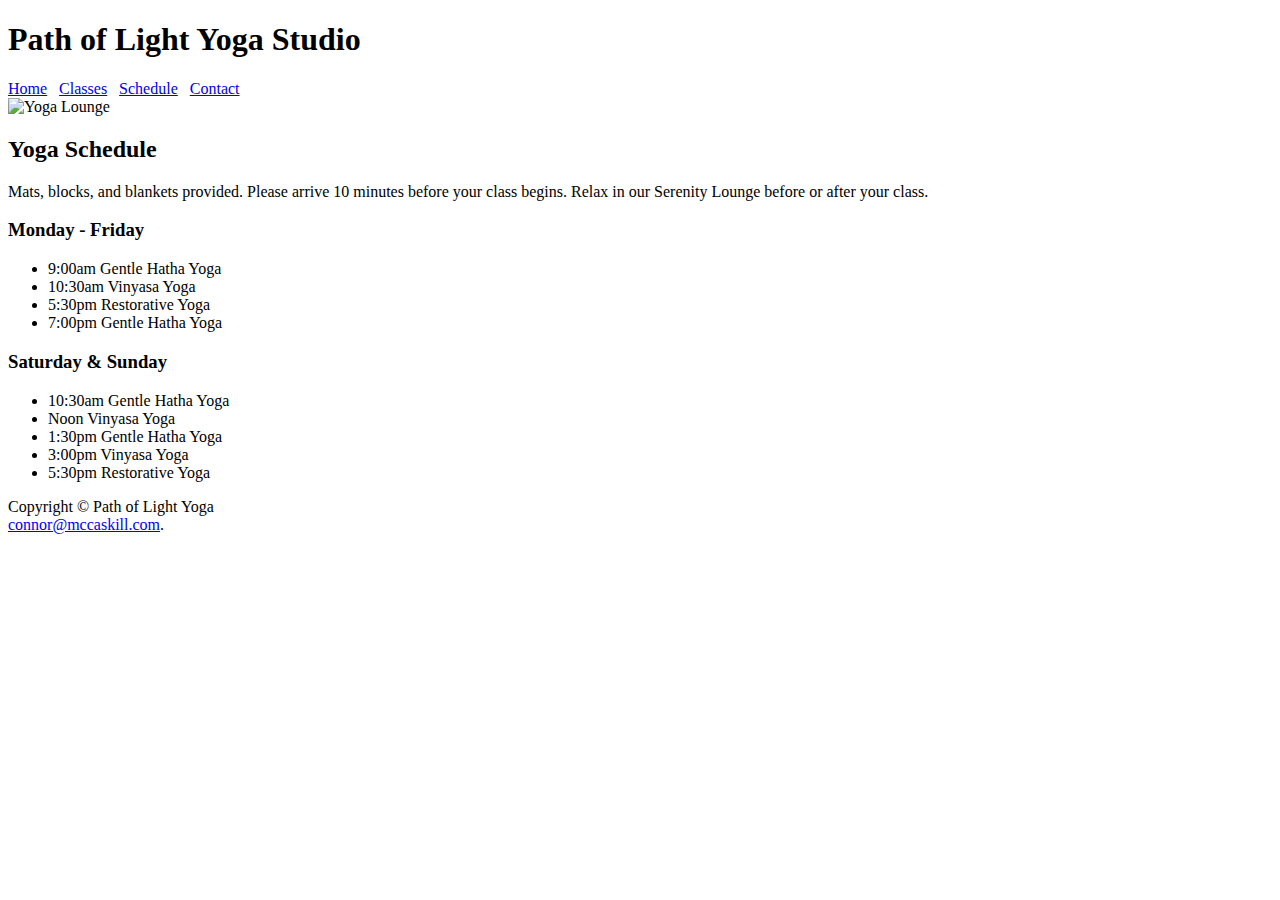
==== career.html @ e64b4f4d "yeahyeahyeah" ====
<!DOCTYPE html>
<html lang="en">
<head>
<title>Path of Light Yoga Studio :: Schedule</title>
<meta charset="utf-8">
<link href="yoga.css" rel="stylesheet">
<body>
<div id="wrapper">
<header>
	<h1>Path of Light Yoga Studio</h1>
</header>

<nav>
	<a href="index.html">Home</a> &nbsp; 
	<a href="classes.html">Classes</a> &nbsp; 
	<a href="schedule.html">Schedule</a> &nbsp; 
	<a href="contact.html">Contact</a>
</nav>

<main>
	<div id="hero">
		<img src="yogalounge.jpg" width=900 height=300 alt="Yoga Lounge">
	</div>

	<h2>Yoga Schedule</h2>
	<p>Mats, blocks, and blankets provided. Please arrive 10 minutes before your class begins. Relax in our Serenity Lounge before or after your class.</p>
	<h3>Monday - Friday</h3>
	<ul>
		<li>9:00am Gentle Hatha Yoga</li>
		<li>10:30am Vinyasa Yoga</li>
		<li>5:30pm Restorative Yoga</li>
		<li>7:00pm Gentle Hatha Yoga</li>
	</ul>
	<h3>Saturday & Sunday</h3>
	<ul>
		<li>10:30am Gentle Hatha Yoga</li>
		<li>Noon Vinyasa Yoga</li>
		<li>1:30pm Gentle Hatha Yoga</li>
		<li>3:00pm Vinyasa Yoga</li>
		<li>5:30pm Restorative Yoga</li>
	</ul>

</main>
<footer>Copyright &copy; Path of Light Yoga<br>
<a href="mailto:connor@mccaskill.com">connor@mccaskill.com</a>.
</footer>
</div>
</body>
</html>
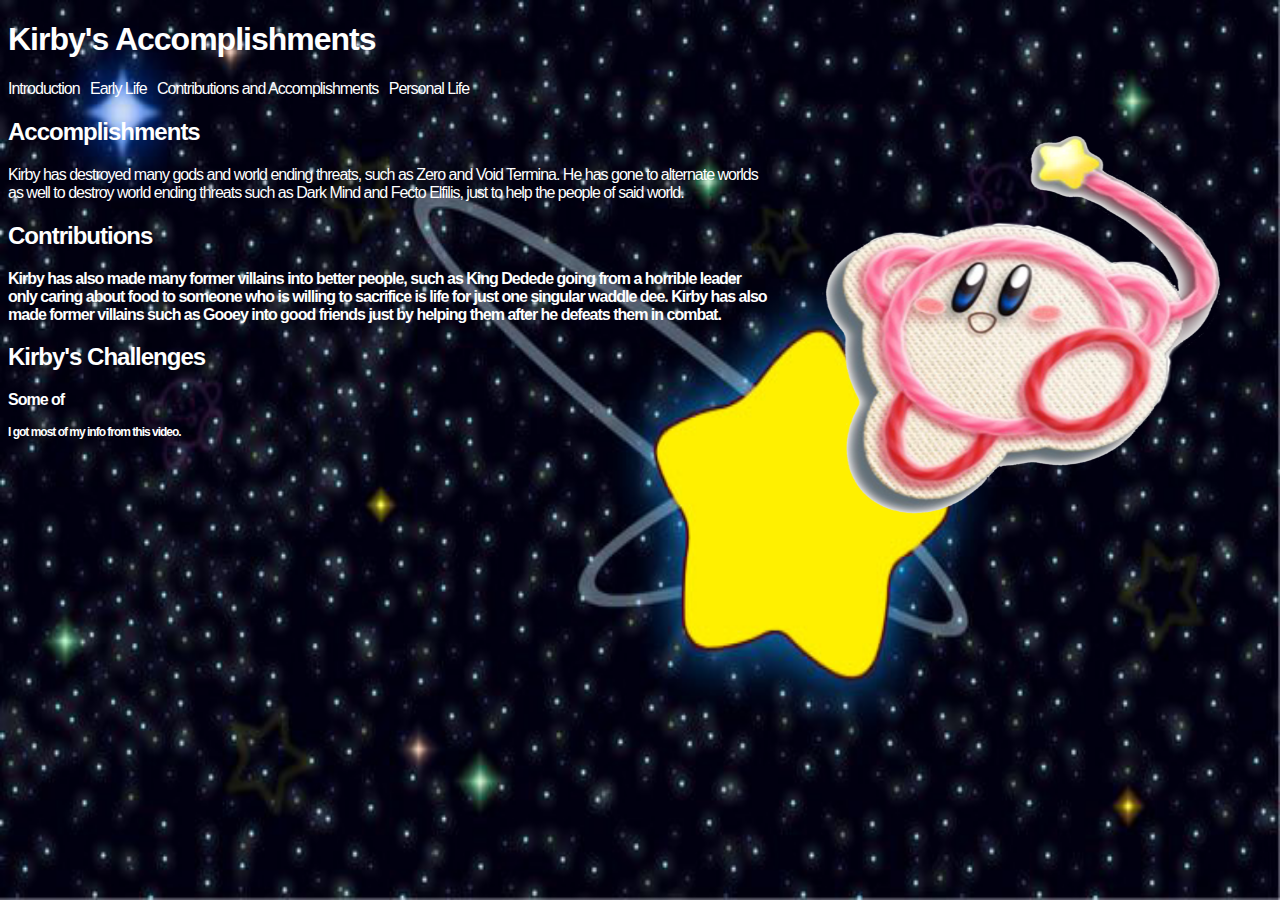
==== commit 3e378a6b: "h" ====
--- a/career.html
+++ b/career.html
@@ -1,50 +1,44 @@
 
 <!DOCTYPE html>
 <html lang="en">
+	<link rel="stylesheet" href="kirb.css">
 <head>
-<title>Path of Light Yoga Studio :: Schedule</title>
+	<header>
+		<h1><strong>Kirby's Accomplishments</strong></h1>
+	
+	</header>
+	<nav>
+		<a href="index.html">
+   
+<title text-color: white;>Kirby Explained</title>
 <meta charset="utf-8">
-<link href="yoga.css" rel="stylesheet">
-<body>
-<div id="wrapper">
-<header>
-	<h1>Path of Light Yoga Studio</h1>
-</header>
+<meta name="viewport" content="width-device-width, initial-scale-1.0>
 
-<nav>
-	<a href="index.html">Home</a> &nbsp; 
-	<a href="classes.html">Classes</a> &nbsp; 
-	<a href="schedule.html">Schedule</a> &nbsp; 
-	<a href="contact.html">Contact</a>
+
+
+	<a href="index.html">Introduction</a> &nbsp; 
+	<a href="earlylife.html">Early Life</a> &nbsp; 
+	<a href="career.html">Contributions and Accomplishments</a> &nbsp; 
+	<a href="personal.html">Personal Life</a>
 </nav>
+<main>
+	<img src="Epic yarn.png" alt="Yarn Kirby" align="right">
+	
+	
+	<h2><strong>Accomplishments</strong></h2>
+	<p>Kirby has destroyed many gods and world ending threats, such as Zero and Void Termina. He has gone to alternate worlds as well to destroy world ending threats such as Dark Mind and Fecto Elfilis, just to help the people of said world.</p>
+	
+    <h2><strong>Contributions<strong></h2>
+    <p>Kirby has also made many former villains into better people, such as King Dedede going from a horrible leader only caring about food to someone who is willing to sacrifice is life for just one singular waddle dee. Kirby has also made former villains such as Gooey into good friends just by helping them after he defeats them in combat.</p>
 
-<main>
-	<div id="hero">
-		<img src="yogalounge.jpg" width=900 height=300 alt="Yoga Lounge">
-	</div>
-
-	<h2>Yoga Schedule</h2>
-	<p>Mats, blocks, and blankets provided. Please arrive 10 minutes before your class begins. Relax in our Serenity Lounge before or after your class.</p>
-	<h3>Monday - Friday</h3>
-	<ul>
-		<li>9:00am Gentle Hatha Yoga</li>
-		<li>10:30am Vinyasa Yoga</li>
-		<li>5:30pm Restorative Yoga</li>
-		<li>7:00pm Gentle Hatha Yoga</li>
-	</ul>
-	<h3>Saturday & Sunday</h3>
-	<ul>
-		<li>10:30am Gentle Hatha Yoga</li>
-		<li>Noon Vinyasa Yoga</li>
-		<li>1:30pm Gentle Hatha Yoga</li>
-		<li>3:00pm Vinyasa Yoga</li>
-		<li>5:30pm Restorative Yoga</li>
-	</ul>
+	<h2><strong>Kirby's Challenges</strong></h2>
+    <p>Some of </p>
+	
 
 </main>
-<footer>Copyright &copy; Path of Light Yoga<br>
-<a href="mailto:connor@mccaskill.com">connor@mccaskill.com</a>.
-</footer>
-</div>
-</body>
-</html>+<footer>
+	<strong>I got most of my info from <a href="https://youtu.be/M3pN3Z97-2k?si=IOj9wHkyLQ3t35pF">this video.</a></strong>
+	</footer>
+	</div>
+	</body>
+	</html>--- a/kirb.css
+++ b/kirb.css
@@ -0,0 +1,22 @@
+body{background-image:url(goodbg.jpg);
+	background-repeat: no-repeat;
+background-attachment: fixed;
+background-size: 100% 100%;
+color: white;
+font-family: Verdana, Arial, sans-serif;
+letter-spacing: -1px;}
+a {
+	text-decoration: none;
+	}
+	a:link {
+		color: white; /* Unvisited link */
+		}
+		a:visited {
+		color: pink; /* Visited link */
+		}
+		footer{font-size: 12px;
+			color: white;
+			font-family: Verdana, Arial, sans-serif;}
+			img{width:500px;
+				height:400px; 
+				margin:right; }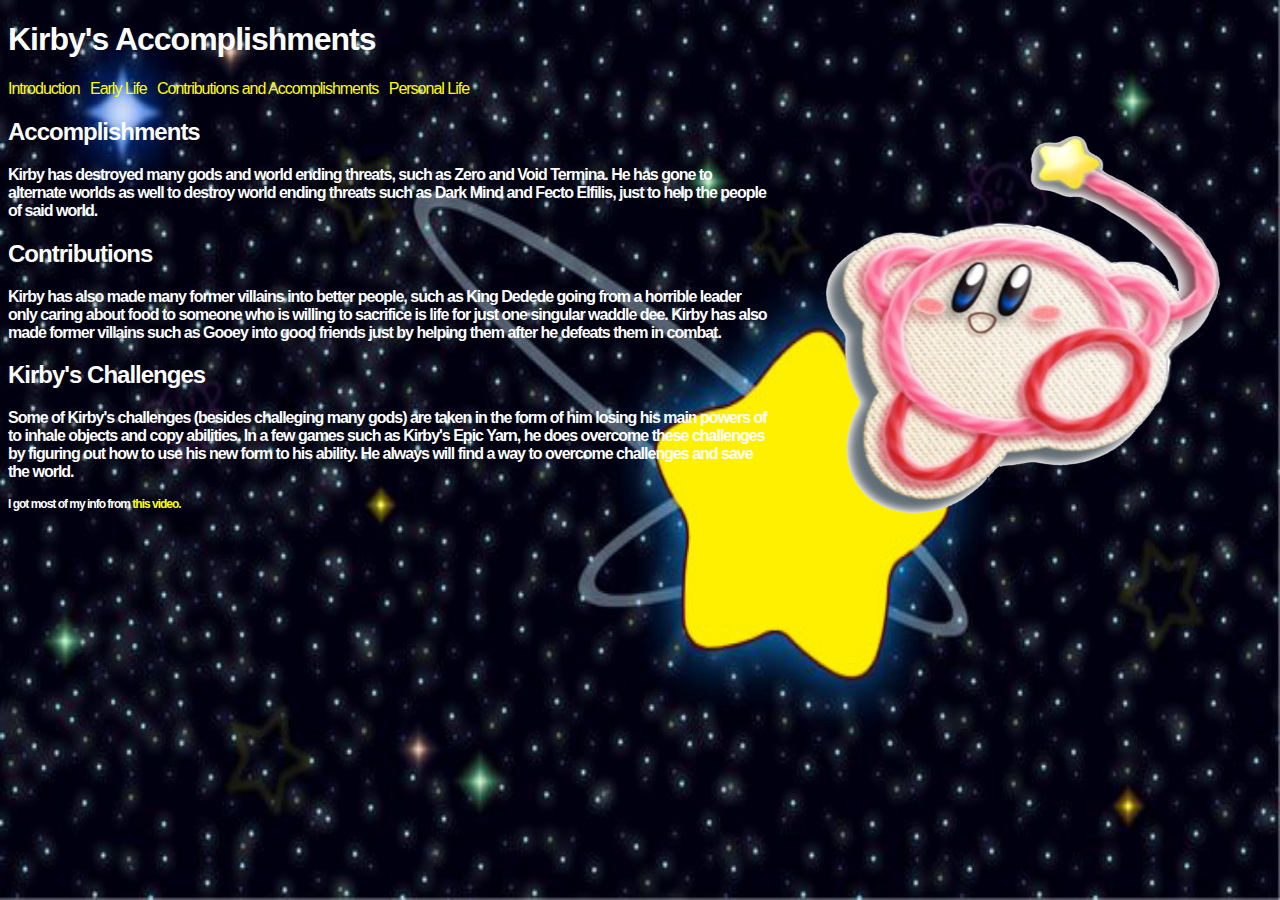
==== commit ee32612e: "boi" ====
--- a/career.html
+++ b/career.html
@@ -26,13 +26,13 @@
 	
 	
 	<h2><strong>Accomplishments</strong></h2>
-	<p>Kirby has destroyed many gods and world ending threats, such as Zero and Void Termina. He has gone to alternate worlds as well to destroy world ending threats such as Dark Mind and Fecto Elfilis, just to help the people of said world.</p>
+	<p><strong>Kirby has destroyed many gods and world ending threats, such as Zero and Void Termina. He has gone to alternate worlds as well to destroy world ending threats such as Dark Mind and Fecto Elfilis, just to help the people of said world.</strong></p>
 	
     <h2><strong>Contributions<strong></h2>
     <p>Kirby has also made many former villains into better people, such as King Dedede going from a horrible leader only caring about food to someone who is willing to sacrifice is life for just one singular waddle dee. Kirby has also made former villains such as Gooey into good friends just by helping them after he defeats them in combat.</p>
 
 	<h2><strong>Kirby's Challenges</strong></h2>
-    <p>Some of </p>
+    <p>Some of Kirby's challenges (besides challeging many gods) are taken in the form of him losing his main powers of to inhale objects and copy abilities. In a few games such as Kirby's Epic Yarn, he does overcome these challenges by figuring out how to use his new form to his ability. He always will find a way to overcome challenges and save the world.</p>
 	
 
 </main>
--- a/kirb.css
+++ b/kirb.css
@@ -9,7 +9,7 @@
 	text-decoration: none;
 	}
 	a:link {
-		color: white; /* Unvisited link */
+		color: yellow; /* Unvisited link */
 		}
 		a:visited {
 		color: pink; /* Visited link */
